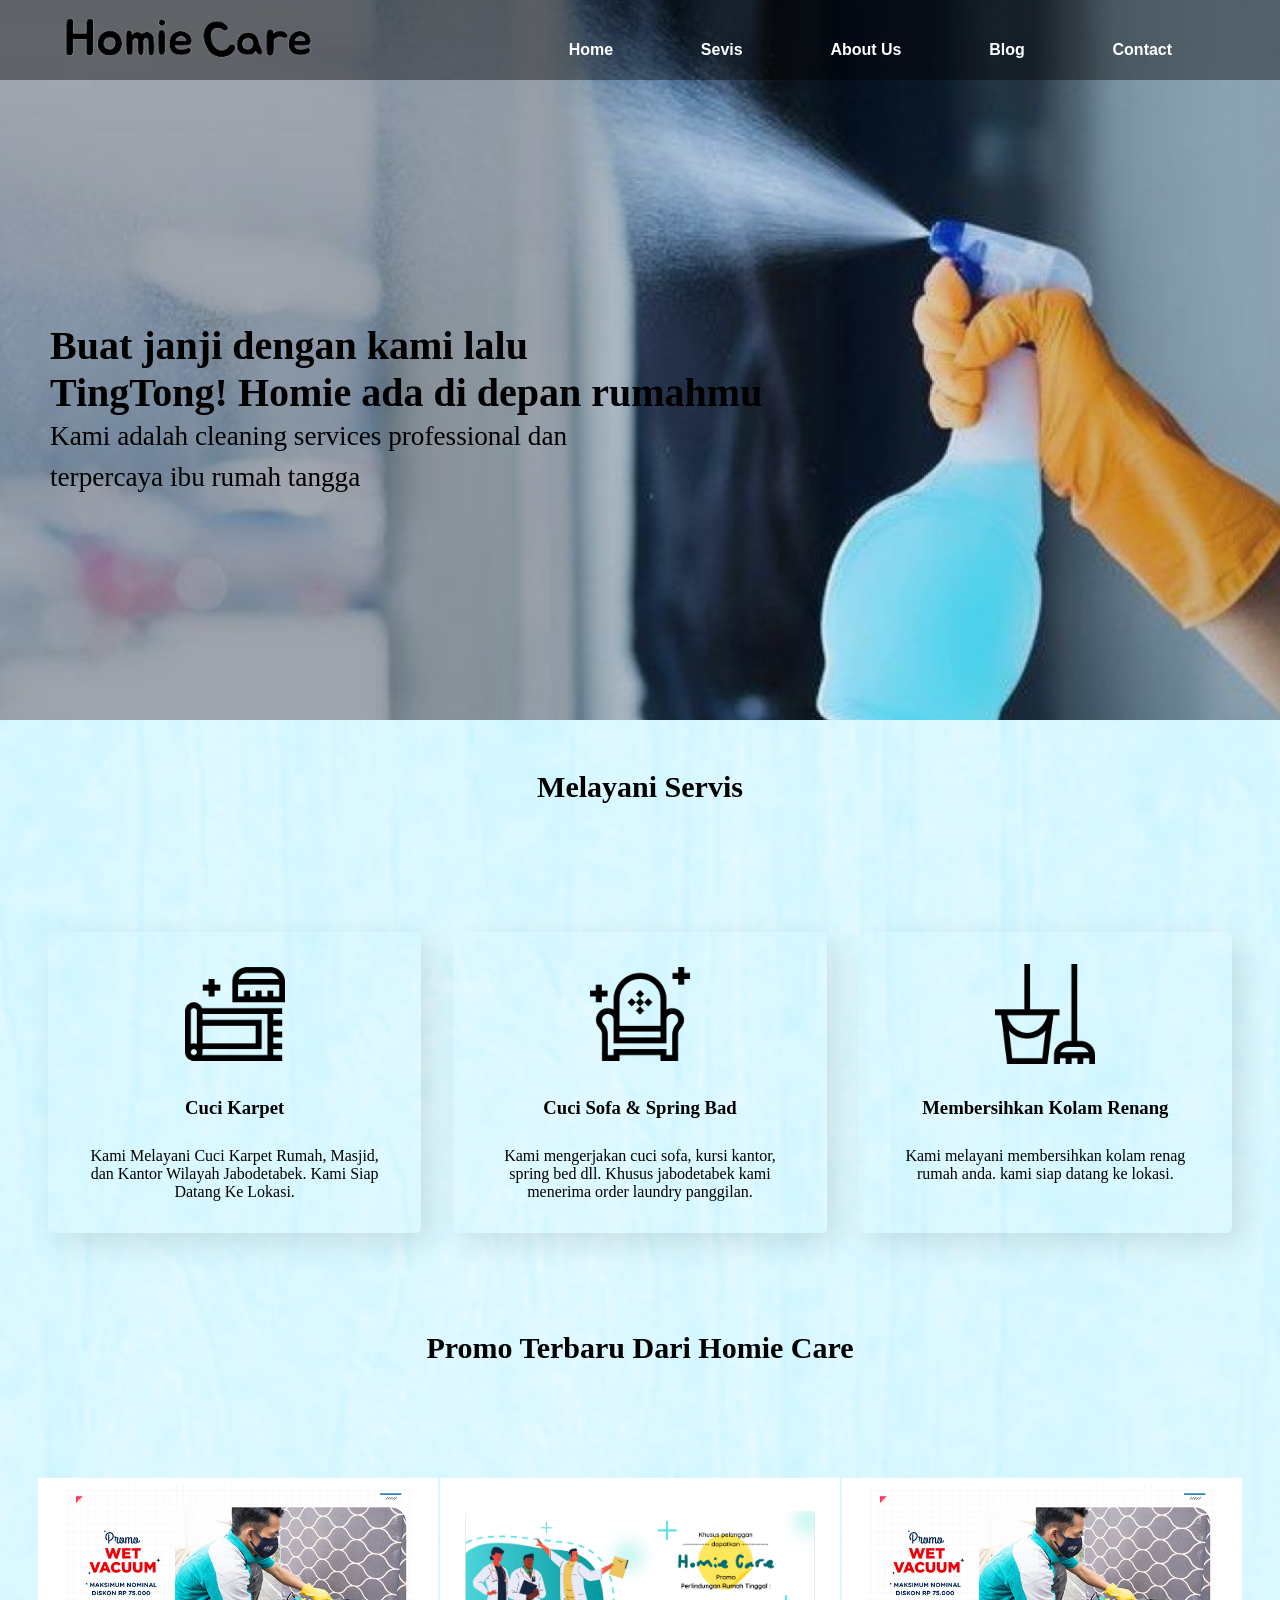
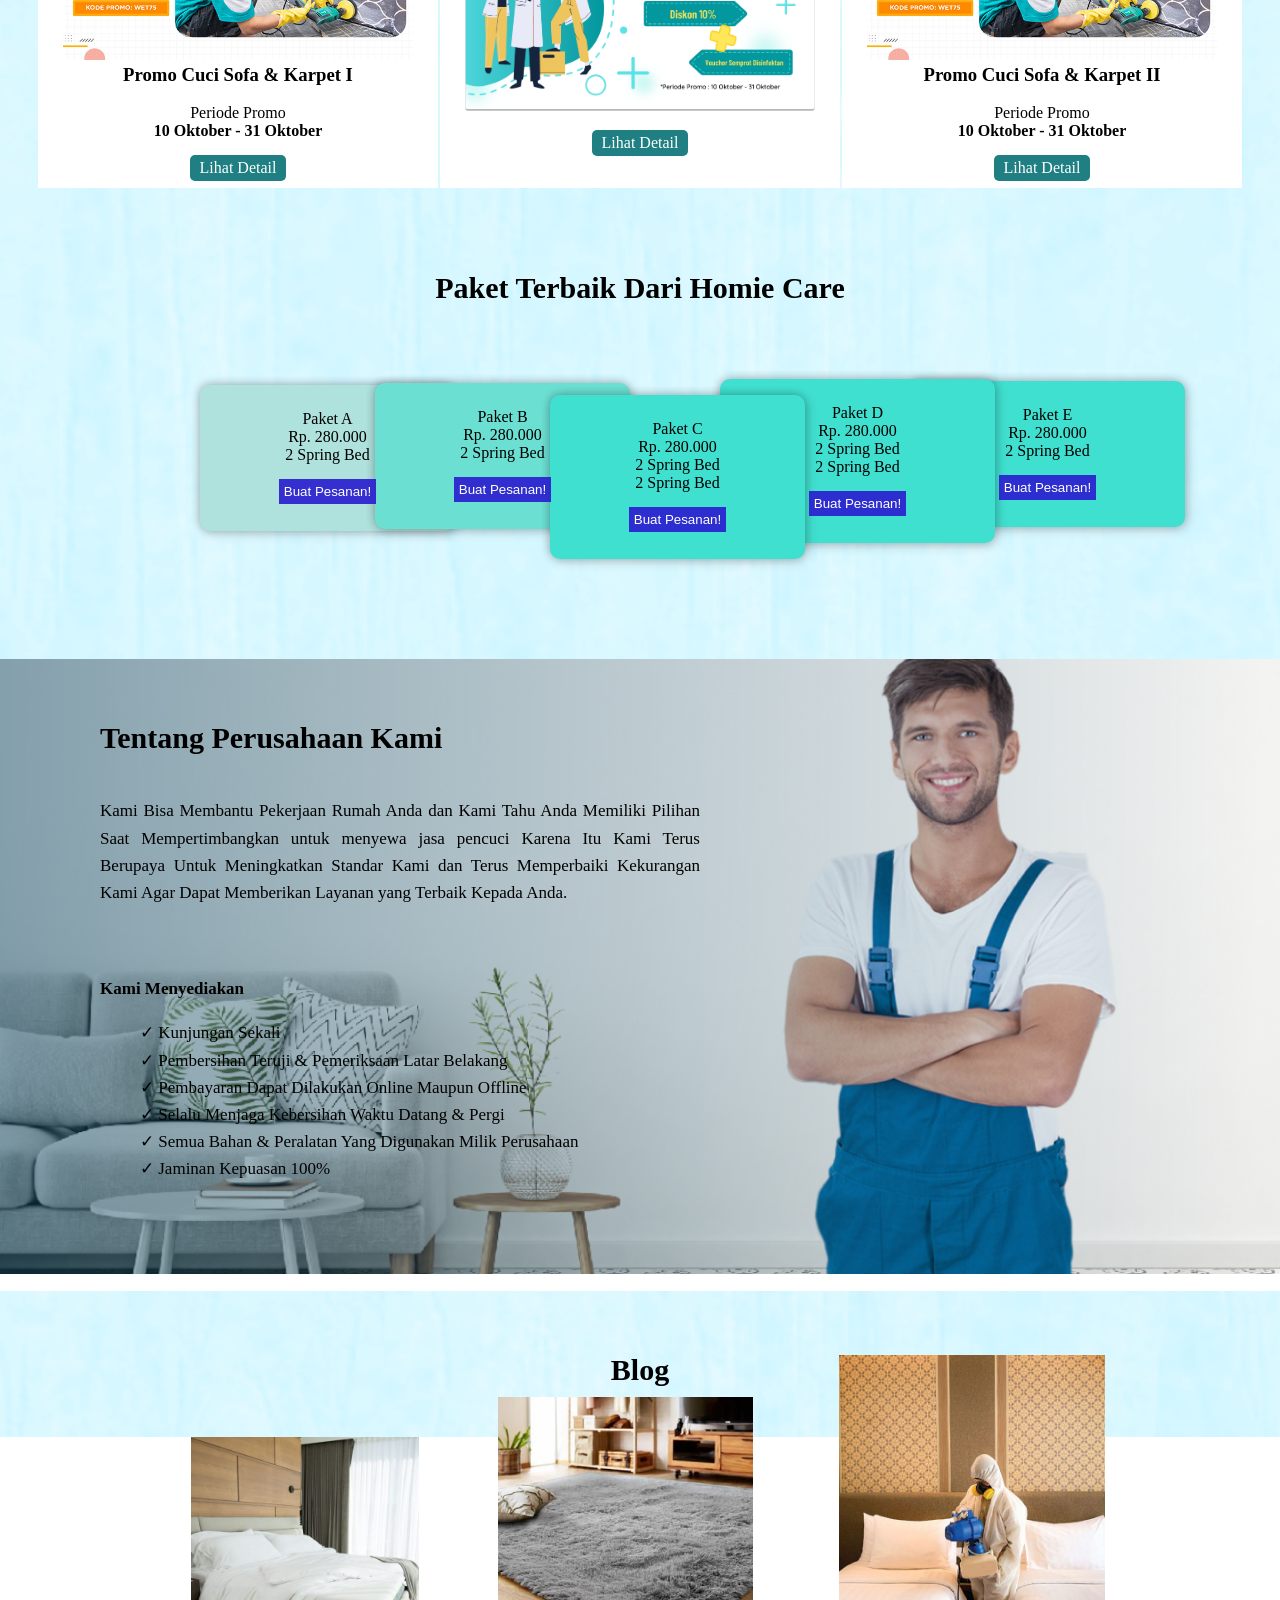
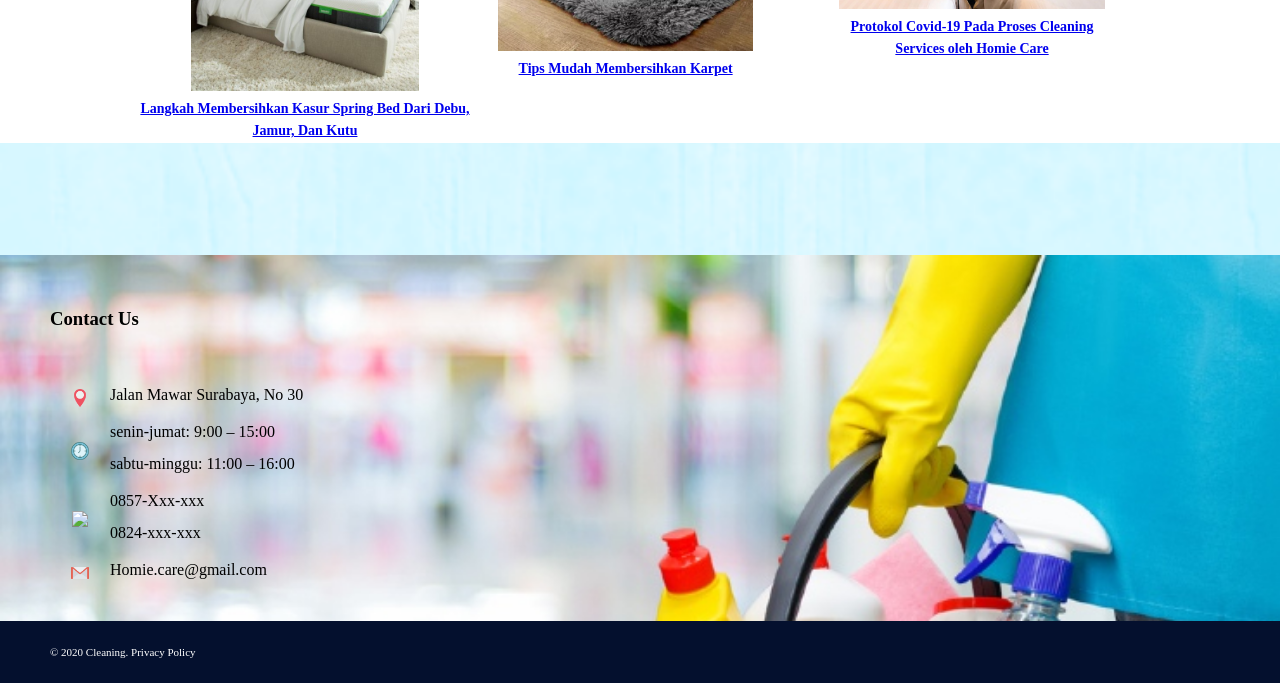
==== index.html @ b92183f0 "ubah nama" ====
<!DOCTYPE html>
<html>
    <head>
        <title>
            Homie Care
        </title>
        <link rel="stylesheet" type="text/css" href="halaman1.css">
        <link rel="shortcut icon" type="image/x-icon" href="img/Homie.ico">
    </head>
    <body>
        <div class="home">
            <nav>
                <input id="nav-toggle" type="checkbox">
                <div class="logo">
                    <a href="#home"><img src="img/fontHomie.png" width="250"></a>
                    
                </div>
                <ul class="links">
                    <li><a href="#home">Home</a></li>
                    <li><a href="#servis">Sevis</a></li>
                    <li><a href="#about">About Us</a></li>
                    <li><a href="#blog">Blog</a></li>
                    <li><a href="#contact">Contact</a></li>
                </ul>
                <label for="nav-toggle" class="icon-burger">
                    <div class="line"></div>
                    <div class="line"></div>
                    <div class="line"></div>
                </label>
            </nav>


            <div class="banner" id="home">
                <div class="content">
                    <h2>Buat janji dengan kami lalu
                        <br>TingTong! Homie ada di depan rumahmu</h2>
                    <h3>Kami adalah cleaning services professional dan <br>terpercaya ibu rumah tangga</h3>
                </div>
            </div>
        </div>

        <div class="Servis" id="servis">
            <div class="S-title">
                <p>Melayani Servis</p>
            </div>
            <div class="S-desc">
                <div class="sub-isi">
                    <div class="icon">
                        <img src="img/karpet.png" width="100">
                    </div>
                    <div class="S-isi">
                         <h3>Cuci Karpet</h3>
                         <p>Kami Melayani Cuci Karpet Rumah, Masjid, dan Kantor Wilayah Jabodetabek.
                        Kami Siap Datang Ke Lokasi.</p>
                    </div>

                </div>
                <div class="sub-isi">
                    <div class="icon">
                        <img src="img/sofa.png" width="100">
                    </div>
                    <div class="S-isi">
                        <h3>Cuci Sofa & Spring Bad</h3>
                        <p>Kami mengerjakan cuci sofa, kursi kantor, spring bed dll. Khusus jabodetabek kami menerima order laundry panggilan.</p>
                    </div>
                </div>

                <div class="sub-isi">
                    <div class="icon">
                        <img src="img/pel.png" width="100">
                    </div>
                    <div class="S-isi">
                        <h3>Membersihkan Kolam Renang</h3>
                        <p>Kami melayani membersihkan kolam renag rumah anda. kami siap datang ke lokasi.</p>
                    </div>                    
                </div>
            </div>
            
            <div class="S-title">
                <p>Promo Terbaru Dari Homie Care</p>
            </div>
            <div class="S-Promo">
                <div class="SO-desc">
                    <div class="icon">
                        <img src="img/promo1.png" width="350">
                        <h3>Promo Cuci Sofa & Karpet I</h3><br>
                        <p>Periode Promo</p>
                        <h4>10 Oktober - 31 Oktober</h4>
                        <a href="Halaman 2.html">Lihat Detail</a>
                    </div>
                </div>
                <div class="SO-desc">                
                    <div class="icon">
                        <img src="img/voucher.png" width="350" height="200">
                        <br>
                        <a href="Halaman 2.html">Lihat Detail</a>
                    </div>
                </div>  
                <div class="SO-desc">
                    <div class="icon">
                        <img src="img/promo1.png" width="350">
                        <h3>Promo Cuci Sofa & Karpet II</h3><br>
                        <p>Periode Promo</p>
                        <h4>10 Oktober - 31 Oktober</h4>
                        <a href="Halaman 2.html">Lihat Detail</a>
                    </div>
                </div>    
            </div>

            <div class="S-title">
                <p>Paket Terbaik Dari Homie Care</p>
            </div>
            <div class="S-Paket">
                <div class="P1">
                    <div class="sub-judul">
                        <p>Paket A</p>
                        <p>Rp. 280.000</p>
                    </div>
                    <div class="sub-judul">
                        <p>2 Spring Bed</p>
                        <a href="Halaman4.HTML"><button class="btn">Buat Pesanan!</button></a>
                    </div>
                </div>
                <div class="P2">
                    <div class="sub-judul">
                        <p>Paket B</p>
                        <p>Rp. 280.000</p>
                    </div>
                    <div class="sub-judul">
                        <p>2 Spring Bed</p>
                        <a href="Halaman4.HTML"><button class="btn">Buat Pesanan!</button></a>
                    </div>
                </div>
                <div class="P5">
                    <div class="sub-judul">
                        <p>Paket E</p>
                        <p>Rp. 280.000</p>
                    </div>
                    <div class="sub-judul">
                        <p>2 Spring Bed</p>
                        <a href="Halaman4.HTML"><button class="btn">Buat Pesanan!</button></a>
                    </div>
                </div>
                <div class="P4">
                    <div class="sub-judul">
                        <p>Paket D</p>
                        <p>Rp. 280.000</p>
                    </div>
                    <div class="sub-judul">
                        <p>2 Spring Bed</p>
                        <p>2 Spring Bed</p>
                        <a href="Halaman4.HTML"><button class="btn">Buat Pesanan!</button></a>
                    </div>
                </div>
                <div class="P3">
                    <div class="sub-judul">
                        <p>Paket C</p>
                        <p>Rp. 280.000</p>
                    </div>
                    <div class="sub-judul">
                        <p>2 Spring Bed</p>
                        <p>2 Spring Bed</p>
                        <a href="Halaman4.HTML"><button class="btn">Buat Pesanan!</button></a>
                    </div>
                </div>
            </div>
        </div>

        <div class="About-us" id="about">
            <div class="AU-title">
                <p>Tentang Perusahaan Kami</p>
            </div>
            <div class="AU-desc">
                <p>Kami Bisa Membantu Pekerjaan Rumah Anda dan Kami Tahu Anda Memiliki Pilihan Saat Mempertimbangkan untuk menyewa jasa pencuci Karena Itu Kami Terus Berupaya Untuk Meningkatkan Standar Kami dan Terus Memperbaiki Kekurangan Kami Agar Dapat Memberikan Layanan yang Terbaik Kepada Anda. </p>
            </div>
            <div class="AU-List">
                <div class="List-Title">
                    <p>Kami Menyediakan</p>
                </div>
                <ul>
                    <li>Kunjungan Sekali</li>
                    <li>Pembersihan Teruji & Pemeriksaan Latar Belakang</a></li>
                    <li>Pembayaran Dapat Dilakukan Online Maupun Offline</li>
                    <li>Selalu Menjaga Kebersihan Waktu Datang & Pergi</li>
                    <li>Semua Bahan & Peralatan Yang Digunakan Milik Perusahaan</li>
                    <li>Jaminan Kepuasan 100%</li>
                </ul>
            </div>
        </div>

        <div class="blog" id="blog">
            <div class="B-title">
                <p>Blog</p>
            </div>
            <div class="K-desc">
                <div class="sub-kasur">
                    <div class="Sub-title">
                        <img src="img/kasur.jpg" height="254">
                    </div>
                    <p>
                        <a href="Halaman3.HTML#artikel1">Langkah Membersihkan Kasur Spring Bed Dari Debu, Jamur, Dan Kutu</a>

                    </p>
                </div>
            </div>
            <div class="K-desc">
                <div class="sub-karpet">
                    <div class="Sub-title">
                        <img src="img/data 1.png" height="254">
                    </div>
                    <p>
                        <a href="Halaman3.HTML#artikel2">Tips Mudah Membersihkan Karpet</a>
                    </p>
                </div>
            </div>
            <div class="K-desc">
                <div class="sub-protokol">
                    <div class="Sub-title">
                        <img src="img/atria-hotel-gading-serpong-disinfektan 1.png" height="254">
                    </div>
                    <p>
                        <a href="Halaman3.HTML#artikel1">Protokol Covid-19 Pada Proses Cleaning Services oleh Homie Care</a>
                    </p>
                </div>
            </div>
            <div class="B-title">
                <p>   </p>
            </div>
        </div>
        <div class="ContactInfo" id="contact">
            <div class="Contact">
                <div class="ContactUS">
                    <h3>Contact Us</h3>
                </div>
                <div class="box">
                    <div class="icon"> <img src="img/location.png" width="18px"></div>
                    <div class="text">
                        <p>Jalan Mawar Surabaya, No 30</p>
                    </div>
                </div>
                <div class="box">
                    <div class="icon"> <img src="img/clock.png" width="18px"></div>
                    <div class="text">
                        <p>senin-jumat: 9:00 – 15:00 
                        <br>sabtu-minggu: 11:00 – 16:00 </p>
                    </div>
                </div>
                <div class="box">
                    <div class="icon"> <a href="Halaman4.HTML"><img src="img/Whatsapp.png" width="18px"></a> </div>
                    <div class="text">
                        <p>0857-Xxx-xxx
                        <br>0824-xxx-xxx</p>
                    </div>
                </div>
                <div class="box">
                    <div class="icon"> <img src="img/gmail.png" width="18px"></div>
                    <div class="text">
                        <p>Homie.care@gmail.com</p>
                    </div>
                </div>
            </div> 
        </div>  
        <div class="footer">
            <p class="Privacy">© 2020 Cleaning. Privacy Policy</p>
        </div>


    </body>

</html>
---- halaman1.css ----
body {
    padding: 0;
    margin: 0;
}
.banner {
    position: relative;
    width: 100%;
    min-height: 80vh; 
    background-image: url(img/banner.png);
    background-size: cover;
    /*background-position: right;*/
    display: flex;
    /*justify-content: center;*/
    align-items: center;
}
.banner .content{
    padding-left: 50px;
    padding-top: 100px;
    padding-bottom: 0;
}
.banner .content h2 {
    padding-top: 30px;
    margin: 0;
    padding: 0;
    font-size: 2.5em;
    color:#000;
    font-weight: 550;
    line-height: 1,5em;
}

.banner .content h3{
    margin: 0;
    padding: 0;
    font-size: 1.7em;
    color: #000;
    font-weight: 250;
    line-height: 1.5em;
}

nav {
    position: fixed;
    z-index: 10;
    left: 0;
    right: 0;
    top: 0;
    font-family: 'Montserrat', sans-serif;
    padding: 0 5%;
    height: 80px;
    background-color: rgba(0,0,0,0.4);
    /*background-color: #3e65da;*/
}

nav .logo {
    float: left;
    width: 40%;
    height: 100%;
    display: flex;
    text-decoration: none;
    align-items: center;
}
nav .links {
    float: right;
    padding: 0;
    margin: 0;
    width: 60%;
    height: 100px;
    display: flex;
    justify-content: space-around;
    align-items: center;

}

nav .links li{
    list-style: none;
}

nav .links a{
    display: block;
    padding: 1em;
    font-size: 16px;
    font-weight: bold;
    color: #fff;
    text-decoration: none;
}

#nav-toggle {
    position: absolute;
    top: -100px;
}
nav .icon-burger {
    display: none;
    position: absolute;
    right: 5%;
    top: 50%;
    transform: translateY(-50%);
}
nav .icon-burger .line {
    width: 30px;
    height: 5px;
    background-color: #fff;
    margin: 5px;
    border-radius: 3px;
    transition: all .3s ease-in-out;
}



.Servis{
    background: url("img/background.png") center;
    background-size: cover;
    width: 100%;
    height: 100%;
}
.S-title{
    padding-top: 50px;
    color: black;
    font-size: 30px;
    font-weight: bold;
    text-align: center;
}
.S-desc{
    padding: 3em;
    display: grid;
    grid-gap: 2em;
}

.sub-isi{
    padding: 2em;
    border-radius: .3em;
    box-shadow: 10px 10px 30px rgba(0,0,0,0.1);
}

.Servis .S-desc .sub-isi .icon, .S-isi{
    text-align: center;
    /* box-shadow: 2px 2px 12px rgba(0,0,0,0.2), -1px -1px 8px rgba(0,0,0,0.2); */
}
.S-isi{
    padding-top: 10px;
}

.S-isi h3{
    padding-bottom: 10px;
}

.S-Promo{
    max-width: 100%;
    padding: 2em;
    position: relative;
    display: flex;
    justify-content: center;
    flex-wrap: wrap;
    transition: 0.5s;

}

.S-Promo .SO-desc{
    position: relative;
    margin: 1px 1px;
    width: 400px;
    height: 310px;
    background-color: #fff;
    display: flex;
    justify-content: center;
    align-items: center;
    border-radius: 10px;
    transition: 0.5s;
}

.S-Promo:hover .SO-desc{
    filter: blur(5px);
    transform: scale(.7);
}
.S-Promo .SO-desc:hover{
    filter: blur(0px);
    transform: scale(1);
}


.S-Promo .SO-desc:before{
    content: '';
    position: absolute;
    width: 100%;
    height:100%;
    background:#fff;
    z-index: 1;
    transition: 0.5s;
}

.S-Promo .SO-desc:hover:before{
    background:#2f6775;
    transform: scaleX(1.15);
    box-shadow: 0 5px 15px rgba(0,0,0,0.2);

}
.S-Promo .SO-desc .icon{
    text-align: center;
    z-index: 2;
    padding-top: 0 20px;
    transition: 0.5s;
}

.S-Promo .SO-desc:hover .icon{
    color: #fff;
}

.S-Promo .SO-desc .icon h3, p, h4{
    margin: 0;
    padding: 0;
}

.S-Promo .SO-desc .icon a{
    display: inline-block;
    margin-top: 15px;
    padding: 4px 10px;
    background:#1f7f82;
    justify-content: center;
    color: #fff;
    border-radius: 5px;
    text-decoration:none;
}

.S-Promo .SO-desc:hover .icon a{
    background-color: #1a99c7;
}

.S-Paket{
    padding-bottom: 100px;
}
.S-title{
    padding-top: 50px;
    padding-bottom: 80px;
}


.P1{
    position: flex;
    background-color: rgb(175, 226, 221);
    text-align: center;
    margin-left: 200px;
    margin-right: 825px;
    transition: 1s;
    padding-top: 25px;
    padding-left: 10px;
    padding-right: 10px;
    padding-bottom: 27px;
    border-radius: 10px;
    box-shadow: 2px 2px 12px rgba(0,0,0,0.2), -1px -1px 8px rgba(0,0,0,0.2);
}
.P1:hover{
    transform:scale(1.3)
}
.P2{
    position: flex;
    background-color: rgb(108, 223, 211);
    text-align: center;
    margin-top: -148px;
    margin-left: 375px;
    margin-right: 650px;
    transition: 1s;
    padding-top: 25px;
    padding-left: 10px;
    padding-right: 10px;
    padding-bottom: 27px;
    border-radius: 10px;
    box-shadow: 2px 2px 12px rgba(0,0,0,0.2), -1px -1px 8px rgba(0,0,0,0.2);
}
.P2:hover{
    transform:scale(1.3)
}
.P3{
    position: flex;
    background-color: turquoise;
    text-align: center;
    margin-top: -148px;
    margin-left: 550px;
    margin-right: 475px;
    transition: 1s;
    padding-top: 25px;
    padding-left: 10px;
    padding-right: 10px;
    padding-bottom: 27px;
    border-radius: 10px;
    box-shadow: 2px 2px 12px rgba(0,0,0,0.2), -1px -1px 8px rgba(0,0,0,0.2);
}
.P3:hover{
    transform:scale(1.3)
}
.P4{
    position: flex;
    background-color: turquoise;
    text-align: center;
    margin-top: -148px;
    /* margin-top: -298px; */
    margin-left: 720px;
    margin-right: 285px;
    transition: 1s;
    padding-top: 25px;
    padding-left: 10px;
    padding-right: 10px;
    padding-bottom: 27px;
    border-radius: 10px;
    box-shadow: 2px 2px 12px rgba(0,0,0,0.2), -1px -1px 8px rgba(0,0,0,0.2);
}
.P4:hover{
    transform:scale(1.3)
}
.P5{
    position: flex;
    background-color: turquoise;
    text-align: center;
    margin-top: -148px;
    margin-left: 910px;
    margin-right: 95px;
    transition: 1s;
    padding-top: 25px;
    padding-top: 25px;
    padding-left: 10px;
    padding-right: 10px;
    padding-bottom: 27px;
    border-radius: 10px;
    box-shadow: 2px 2px 12px rgba(0,0,0,0.2), -1px -1px 8px rgba(0,0,0,0.2);
}
.P5:hover{
    transform:scale(1.3)
}
.btn{
    padding-bottom: 10px;
    padding: 5px;
    background-color: #2b1fcfea;
    color: #fff;
    cursor: pointer;
    outline: none;
    border: none;
    margin-top: 15px;
}

.About-us{
    background: url("img/Untitled.png") no-repeat center;
    background-size: cover;
    width: 100%;
    height: 100%;
}
.AU-title{
    padding-top: 62px;
    padding-left: 100px;
    color:black;
    font-size: 30px;
    font-weight: bold;
}
.AU-desc{
    padding-top: 42px;
    padding-left: 100px;
    padding-right: 580px;
    padding-bottom: 27px;
    color: black;
    font-size: 17px;
    line-height: 1.6;
    text-align: justify;
}
.AU-List{
    padding-top: 42px;
    padding-left: 100px;
    color: black;
    font-size: 17px;
    line-height: 1.6;
}
.List-Title{
    font-weight: bold;
    line-height: 1.6;
}
.AU-List ul {
    list-style: none;
    line-height: 1.6;
    padding-bottom: 91px;
}
  
.AU-List  ul li:before {
    content: '\2713\0020';
  }

.blog{
    background: url("img/background.png") center;
    background-size: cover;
    width: 100%;
    height: 100%;
}
.B-title{
    padding-top: 62px;
    padding-bottom: 50px;
    color: black;
    font-size: 30px;
    font-weight: bold;
    text-align: center;
}
.blog .K-desc{
    position: relative;
    display: flex;
    padding-left: 140px;
    padding-right: 810px;
    background-color: white;
    color: black;
    font-size: 14px;
    font-weight: bold;
    line-height: 1.6;
}
.sub-kasur{
    text-align: center;

}
.sub-karpet{
    margin-top: -346px;
    padding-left: 358px;
    text-align: center;
}
.sub-protokol{
    margin-top: -388px;
    padding-left: 699px;
    text-align: center;
    margin-bottom: -40px;
}
.ContactInfo{
    width: 100%;
    display: flex;
    flex-direction: column;
    background-image: url(img/contact.jpg);
    background-repeat: no-repeat;
    background-size: cover; 
}

.ContactInfo .Contact{
    padding-left: 50px;
    padding-top: 35px;
    padding-bottom: 30px;
}
.ContactInfo .Contact .ContactUS{
    padding-bottom: 30px;
}
.ContactInfo .Contact .box{
    display: flex;
    position: relative;
    padding-left: 0;
}
.ContactInfo .Contact .box .icon{
    display: flex;
    min-width: 60px;
    justify-content: center;
    align-items: center;
    border-radius: 50%;
    font-size: 22px;
}
.ContactInfo .Contact .box .text{
    line-height: 2;
    padding-bottom: 5px;
}
.footer {
    padding-top: 15px;
    padding-bottom: 15px;
    padding-left: 50px;
    background-color: #04102E;
    background-size: auto;
}

.footer .Privacy {
    padding-top: 10px;
    padding-bottom: 10px;
    color: white;
    font-size: 11px;
}


@media screen and (max-width: 768px) {
    nav .logo {
        float: none;
        width: auto;
        justify-content: center;
    }
    nav .links {
        float: none;
        position: fixed;
        z-index: 9;
        left: 0;
        right: 0;
        top: 90.5px;
        bottom: 100%;
        width: auto;
        height: auto;
        flex-direction: column;
        justify-content: space-evenly;
        background-color: rgba(0,0,0,.8);
        overflow: hidden;
        box-sizing: border-box;
        transition: all .5s ease-in-out;
    }
    nav .links a {
        font-size: 20px;
    }
    nav :checked ~ .links {
        bottom: 0;
    }
    nav .icon-burger {
        display: block;
    }
    nav :checked ~ .icon-burger .line:nth-child(1) {
        transform: translateY(10px) rotate(225deg);
    }
    nav :checked ~ .icon-burger .line:nth-child(3) {
        transform: translateY(-10px) rotate(-225deg);
    }
    nav :checked ~ .icon-burger .line:nth-child(2) {
        opacity: 0;
    }
    
}

@media (min-width: 600px){
    .S-desc{
        grid-template-columns: repeat(2,1fr);
    }
}

@media (min-width: 850px){
    .S-desc{
        grid-template-columns: repeat(3,1fr);
    }
}

@media (max-width: 1100px){
    .AU-title{
        padding-left: 50px;
        font-size: 30px;
    }
    .AU-desc{
        padding-top: 42px;
        padding-left: 50px;
        padding-right: 580px;
        padding-bottom: 15px;
        font-size: 15px;
    }
    .AU-List{
        padding-top: 42px;
        padding-left: 50px;
        font-size: 17px;
    }

}
@media (max-width: 900px){
    .AU-desc{
        padding-top: 42px;
        padding-left: 50px;
        padding-right: 270px;
        padding-bottom: 15px;
        font-size: 15px;
    }

@media (min-width: 740px) {
    .AU-title{
        padding-left: 50px;
        font-size: 26px;
    }
    .AU-desc{
        padding-top: 42px;
        padding-left: 50px;
        padding-right: 200px;
        padding-bottom: 15px;
        font-size: 15px;
    }
    .AU-List{
        padding-top: 42px;
        padding-left: 50px;
        font-size: 15px;
    }

}
@media (max-width: 580px){
    .AU-title{
        padding-left: 50px;
        font-size: 24px;
    }
    .AU-desc{
        padding-top: 25px;
        padding-left: 50px;
        padding-right: 200px;
        padding-bottom: 15px;
        font-size: 12px;

    }
    .AU-List{
        padding-top: 42px;
        padding-left: 50px;
        font-size: 12px;
    }

}

@media (min-width: 600px){
    .K-desc{
        grid-template-columns: repeat(2,1fr);
    }
}

@media (min-width: 850px){
    .k-desc{
        grid-template-columns: repeat(3,1fr);
    }
}
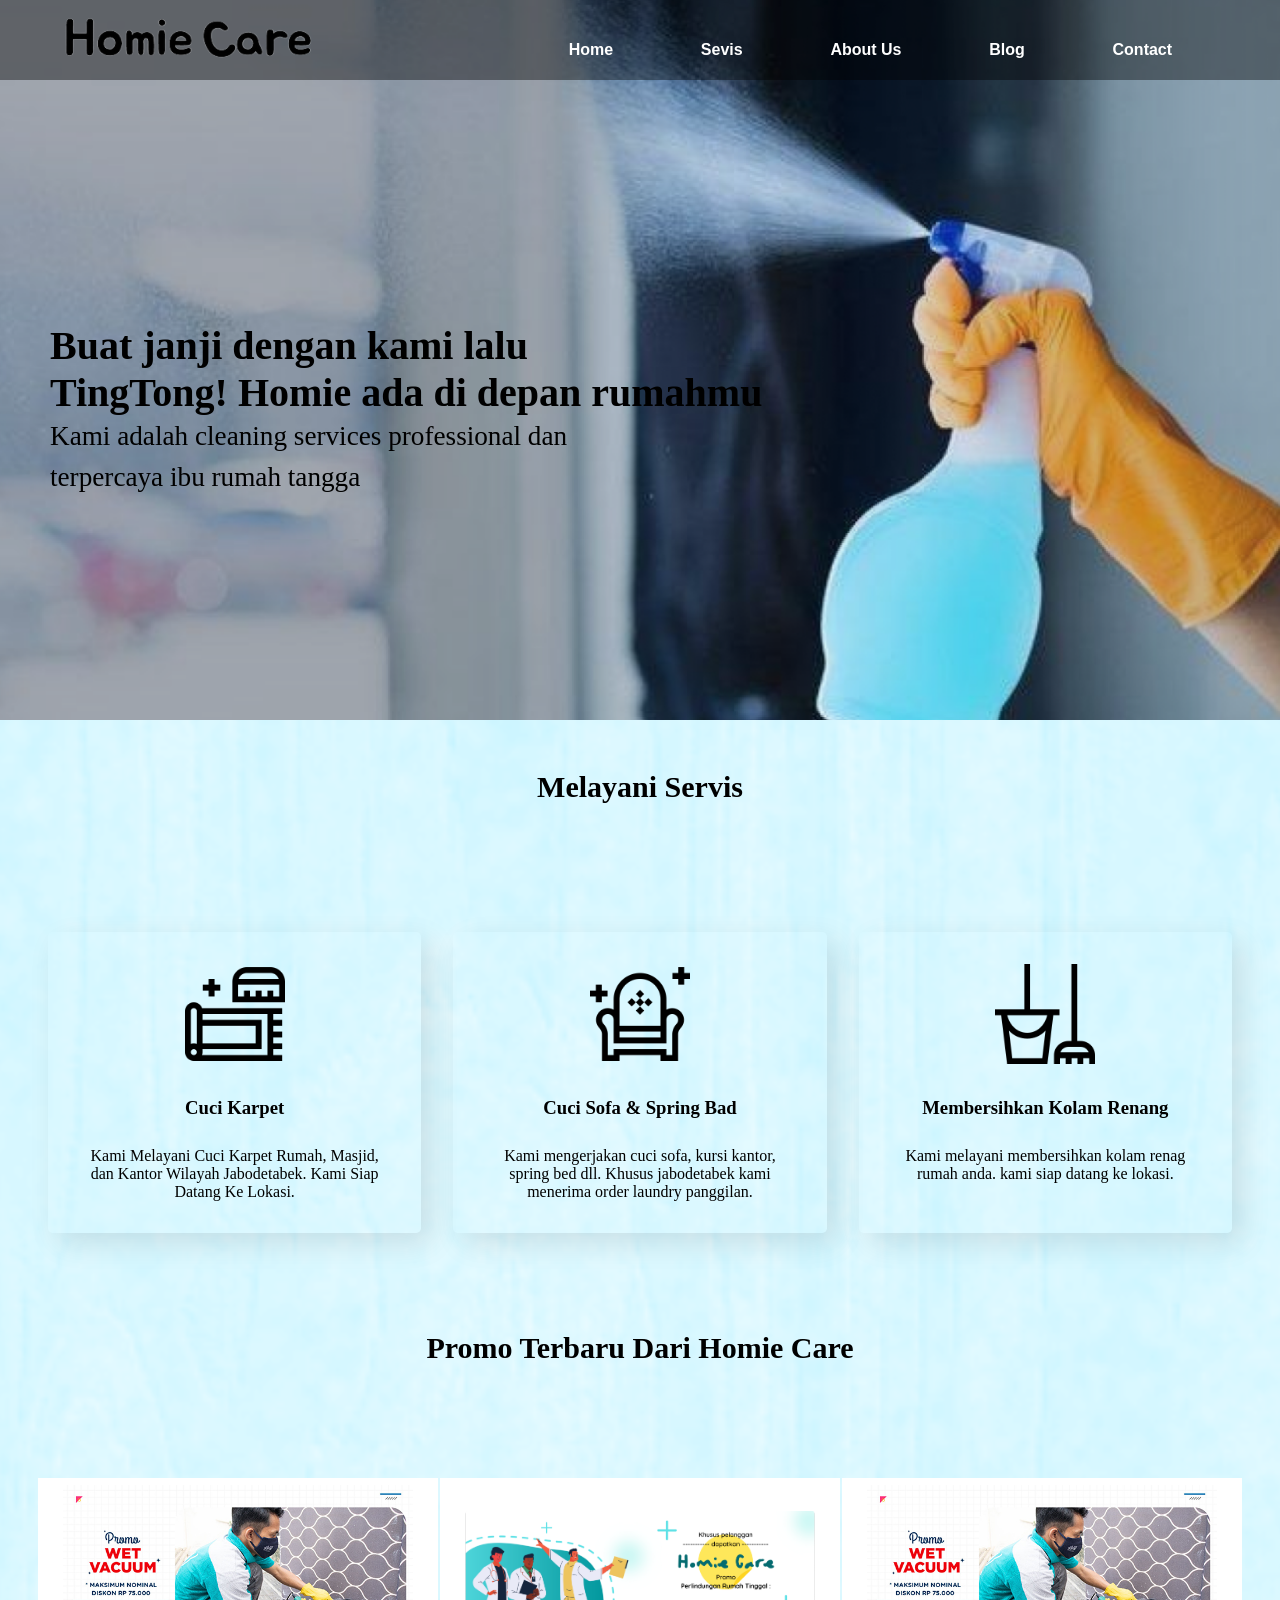
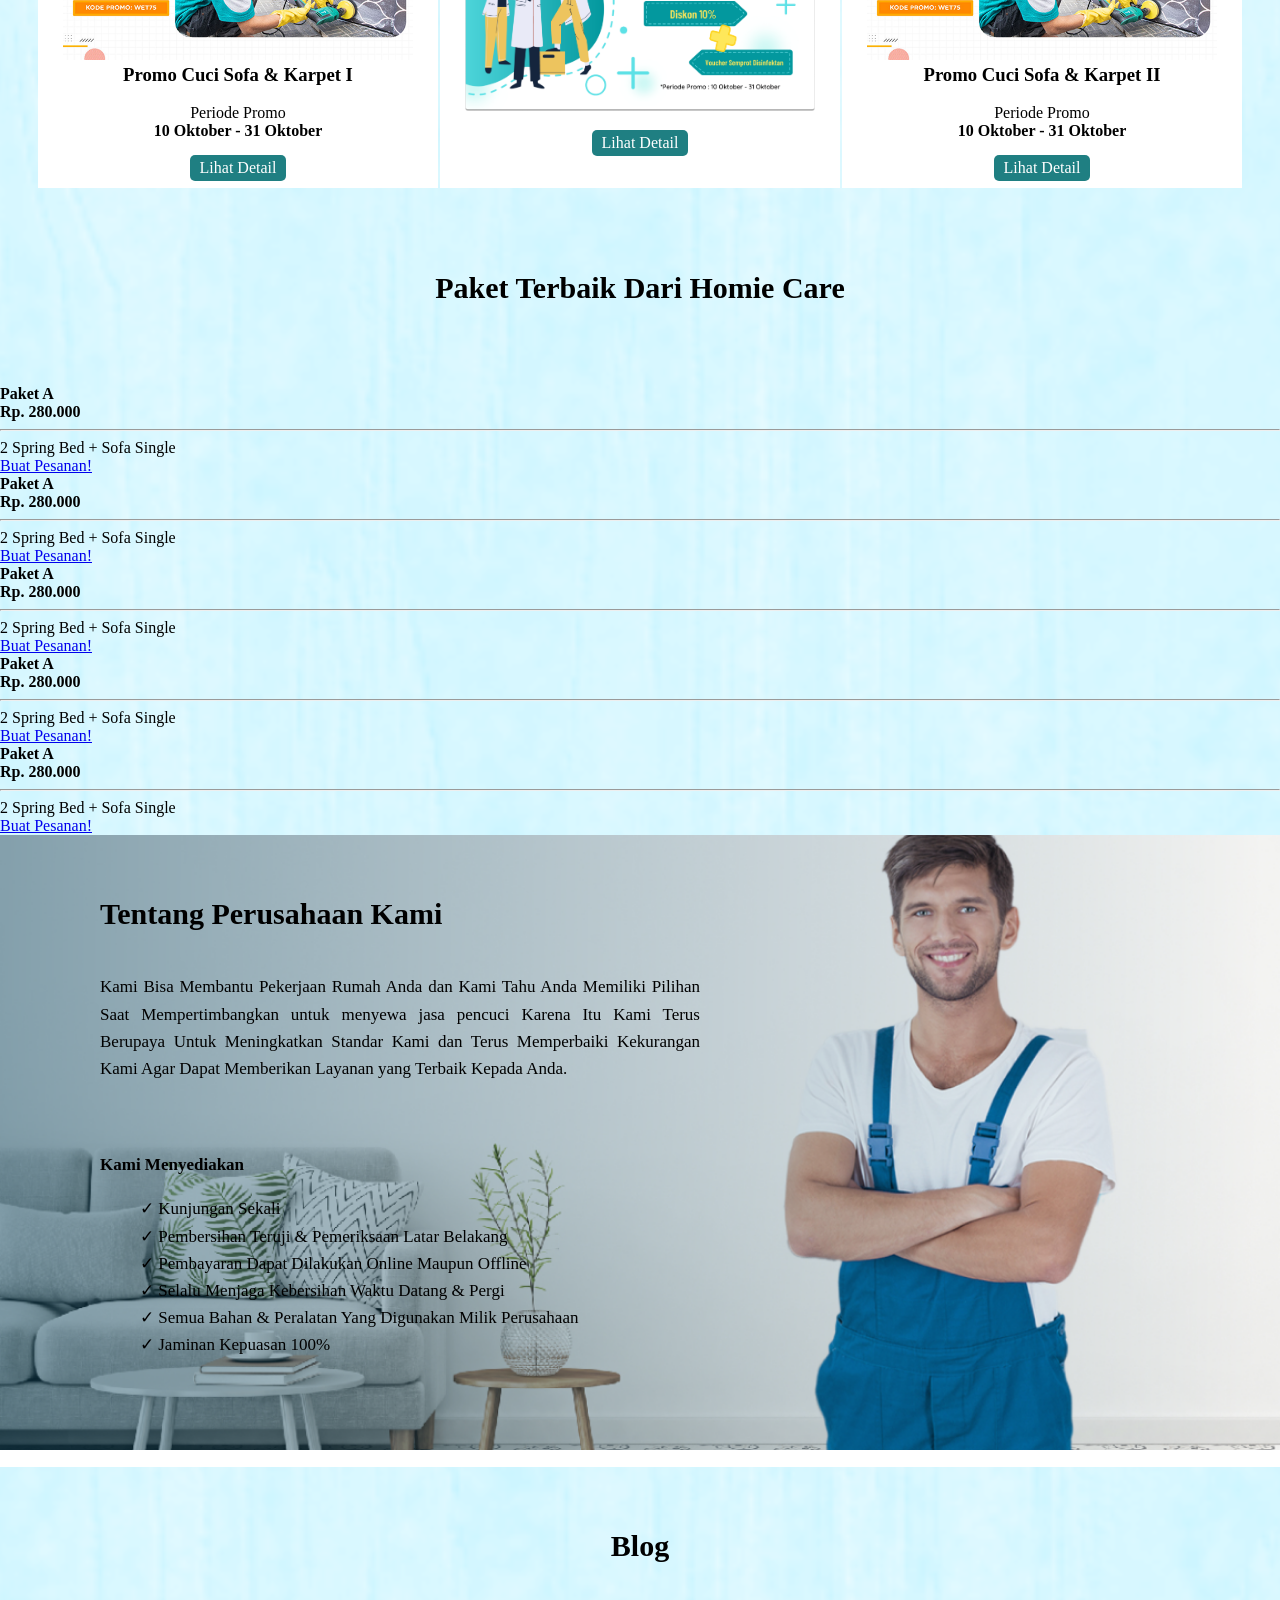
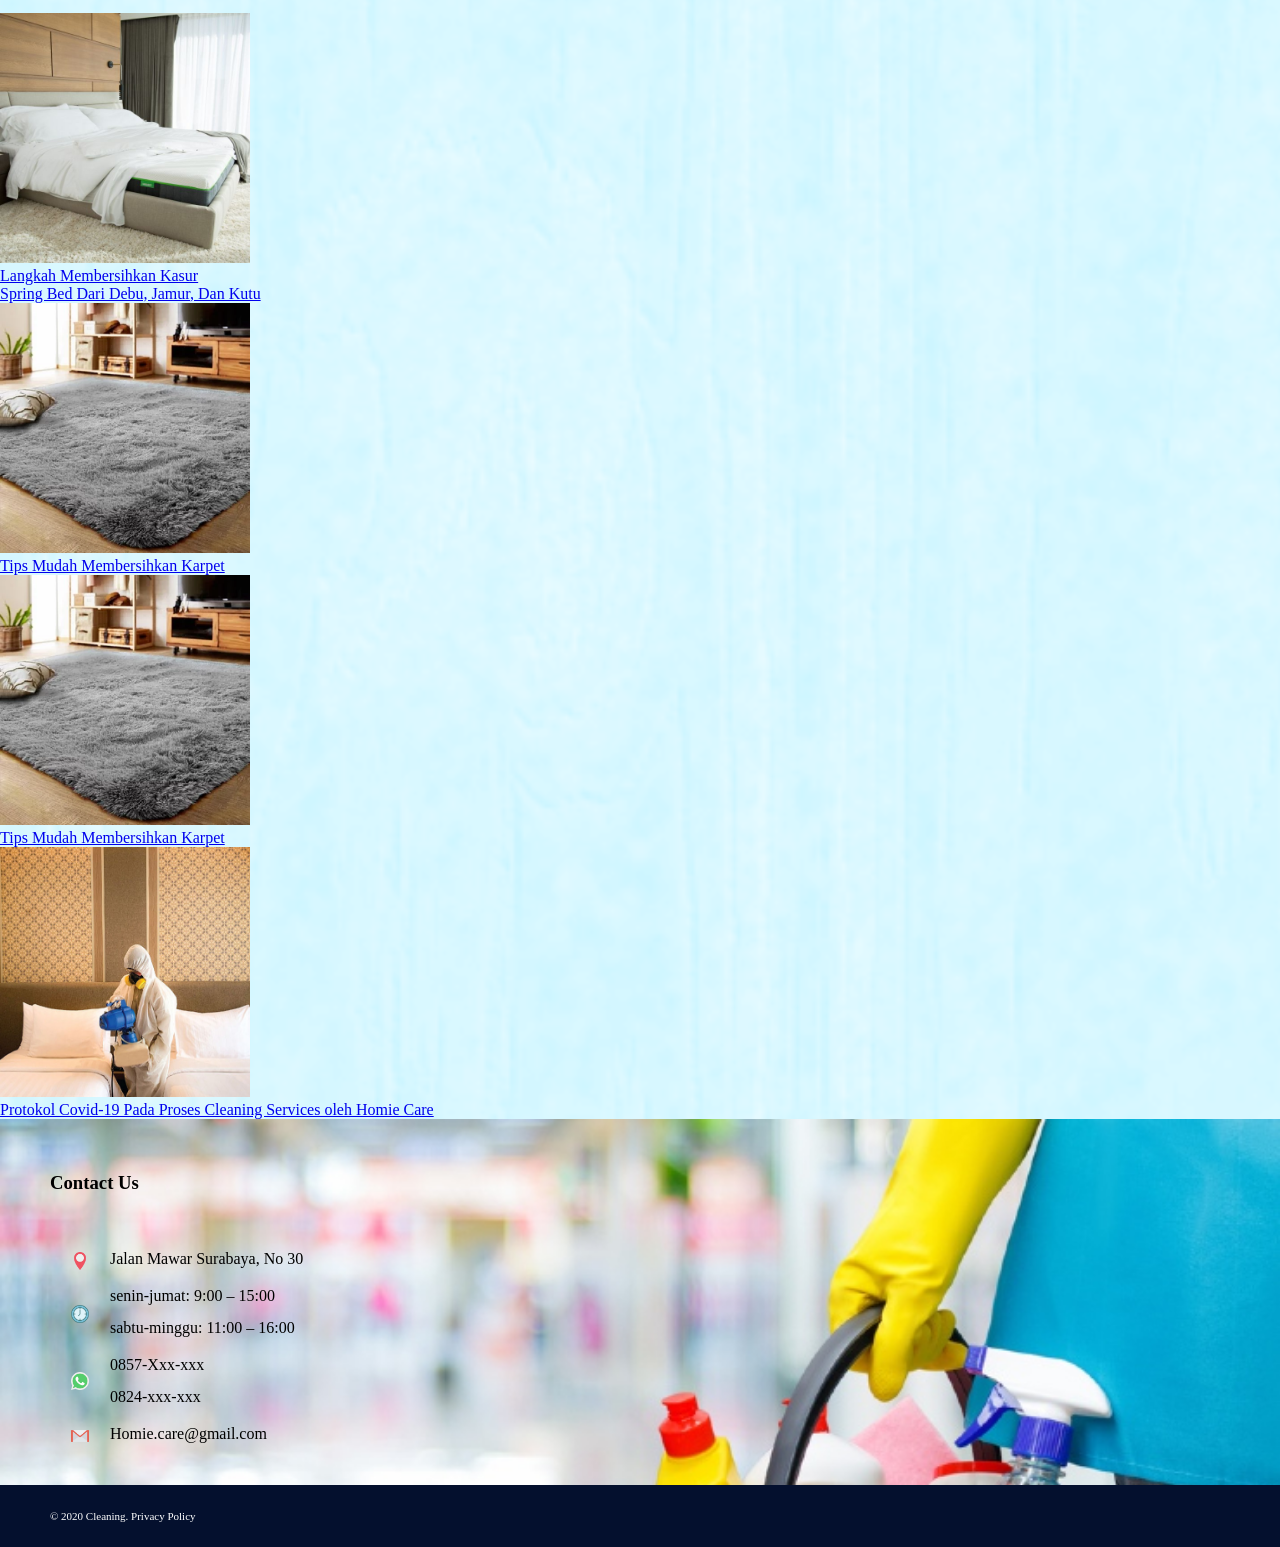
==== commit 079f32c4: "Update index.html" ====
--- a/index.html
+++ b/index.html
@@ -4,6 +4,7 @@
         <title>
             Homie Care
         </title>
+        <meta name="viewport" content="width=device-width, initial-scale=1.0">
         <link rel="stylesheet" type="text/css" href="halaman1.css">
         <link rel="shortcut icon" type="image/x-icon" href="img/Homie.ico">
     </head>
@@ -110,57 +111,55 @@
             <div class="S-title">
                 <p>Paket Terbaik Dari Homie Care</p>
             </div>
-            <div class="S-Paket">
-                <div class="P1">
-                    <div class="sub-judul">
-                        <p>Paket A</p>
-                        <p>Rp. 280.000</p>
-                    </div>
-                    <div class="sub-judul">
-                        <p>2 Spring Bed</p>
-                        <a href="Halaman4.HTML"><button class="btn">Buat Pesanan!</button></a>
-                    </div>
-                </div>
-                <div class="P2">
-                    <div class="sub-judul">
-                        <p>Paket B</p>
-                        <p>Rp. 280.000</p>
-                    </div>
-                    <div class="sub-judul">
-                        <p>2 Spring Bed</p>
-                        <a href="Halaman4.HTML"><button class="btn">Buat Pesanan!</button></a>
-                    </div>
-                </div>
-                <div class="P5">
-                    <div class="sub-judul">
-                        <p>Paket E</p>
-                        <p>Rp. 280.000</p>
-                    </div>
-                    <div class="sub-judul">
-                        <p>2 Spring Bed</p>
-                        <a href="Halaman4.HTML"><button class="btn">Buat Pesanan!</button></a>
-                    </div>
-                </div>
-                <div class="P4">
-                    <div class="sub-judul">
-                        <p>Paket D</p>
-                        <p>Rp. 280.000</p>
-                    </div>
-                    <div class="sub-judul">
-                        <p>2 Spring Bed</p>
-                        <p>2 Spring Bed</p>
-                        <a href="Halaman4.HTML"><button class="btn">Buat Pesanan!</button></a>
-                    </div>
-                </div>
-                <div class="P3">
-                    <div class="sub-judul">
-                        <p>Paket C</p>
-                        <p>Rp. 280.000</p>
-                    </div>
-                    <div class="sub-judul">
-                        <p>2 Spring Bed</p>
-                        <p>2 Spring Bed</p>
-                        <a href="Halaman4.HTML"><button class="btn">Buat Pesanan!</button></a>
+            <div class="container-promo">
+                <div class="card">
+                    <div class="content">
+                        <div class="a">
+                            <h4>Paket A <br>Rp. 280.000</h4>
+                            <hr>
+                            <p>2 Spring Bed + Sofa Single</p>
+                            <a href="Halaman4.HTML">Buat Pesanan!</a>
+                        </div>
+                    </div>
+                </div>
+                <div class="card">
+                    <div class="content">
+                        <div class="b">
+                            <h4>Paket A <br>Rp. 280.000</h4>
+                            <hr>
+                            <p>2 Spring Bed + Sofa Single</p>
+                            <a href="Halaman4.HTML">Buat Pesanan!</a>
+                        </div>
+                    </div>
+                </div>
+                <div class="card">
+                    <div class="content">
+                        <div class="c">
+                            <h4>Paket A <br>Rp. 280.000</h4>
+                            <hr>
+                            <p>2 Spring Bed + Sofa Single</p>
+                            <a href="Halaman4.HTML">Buat Pesanan!</a>
+                        </div>
+                    </div>
+                </div>
+                <div class="card">
+                    <div class="content">
+                        <div class="d">
+                            <h4>Paket A <br>Rp. 280.000</h4>
+                            <hr>
+                            <p>2 Spring Bed + Sofa Single</p>
+                            <a href="Halaman4.HTML">Buat Pesanan!</a>
+                        </div>
+                    </div>
+                </div>
+                <div class="card">
+                    <div class="content">
+                        <div class="e">
+                            <h4>Paket A <br>Rp. 280.000</h4>
+                            <hr>
+                            <p>2 Spring Bed + Sofa Single</p>
+                            <a href="Halaman4.HTML">Buat Pesanan!</a>
+                        </div>
                     </div>
                 </div>
             </div>
@@ -192,41 +191,45 @@
             <div class="B-title">
                 <p>Blog</p>
             </div>
-            <div class="K-desc">
-                <div class="sub-kasur">
-                    <div class="Sub-title">
-                        <img src="img/kasur.jpg" height="254">
-                    </div>
-                    <p>
-                        <a href="Halaman3.HTML#artikel1">Langkah Membersihkan Kasur Spring Bed Dari Debu, Jamur, Dan Kutu</a>
-
-                    </p>
-                </div>
-            </div>
-            <div class="K-desc">
-                <div class="sub-karpet">
-                    <div class="Sub-title">
-                        <img src="img/data 1.png" height="254">
-                    </div>
-                    <p>
-                        <a href="Halaman3.HTML#artikel2">Tips Mudah Membersihkan Karpet</a>
-                    </p>
-                </div>
-            </div>
-            <div class="K-desc">
-                <div class="sub-protokol">
-                    <div class="Sub-title">
-                        <img src="img/atria-hotel-gading-serpong-disinfektan 1.png" height="254">
-                    </div>
-                    <p>
-                        <a href="Halaman3.HTML#artikel1">Protokol Covid-19 Pada Proses Cleaning Services oleh Homie Care</a>
-                    </p>
-                </div>
-            </div>
-            <div class="B-title">
-                <p>   </p>
-            </div>
-        </div>
+            <div class="B-desc">
+                <div class="BB-isi">
+                    <div class="B-icon">
+                        <img src="img/kasur.jpg" width="250" height="250" ></div>
+                    <div class="B-content">
+                        <p>
+                            <a href="Halaman3.HTML#artikel1">Langkah Membersihkan Kasur <br> Spring Bed Dari Debu, Jamur, Dan Kutu</a>
+                        </p>
+                    </div>
+                </div>
+                <div class="BB-isi">
+                    <div class="B-icon">
+                        <img src="img/data 1.png" width="250" height="250"></div>
+                    <div class="B-content">
+                        <p>
+                            <a href="Halaman3.HTML#artikel2">Tips Mudah Membersihkan Karpet</a>
+                        </p>
+                    </div>
+                </div >
+                <div class="BB-isi">
+                    <div class="B-icon">
+                        <img src="img/data 1.png" width="250" height="250"></div>
+                    <div class="B-content">
+                        <p>
+                            <a href="Halaman3.HTML#artikel2">Tips Mudah Membersihkan Karpet</a>
+                        </p>
+                    </div>
+                </div>
+                <div class="BB-isi">
+                    <div class="B-icon">
+                        <img src="img/atria-hotel-gading-serpong-disinfektan 1.png" width="250" height="250"></div>
+                    <div class="B-content">
+                        <p>
+                            <a href="Halaman3.HTML#artikel1">Protokol Covid-19 Pada Proses Cleaning Services oleh Homie Care</a>
+                        </p>
+                    </div>
+                </div>
+        </div>
+
         <div class="ContactInfo" id="contact">
             <div class="Contact">
                 <div class="ContactUS">
@@ -246,7 +249,7 @@
                     </div>
                 </div>
                 <div class="box">
-                    <div class="icon"> <a href="Halaman4.HTML"><img src="img/Whatsapp.png" width="18px"></a> </div>
+                    <div class="icon"> <a href="Halaman4.HTML"><img src="img/whatsapp.png" width="18px"></a> </div>
                     <div class="text">
                         <p>0857-Xxx-xxx
                         <br>0824-xxx-xxx</p>
